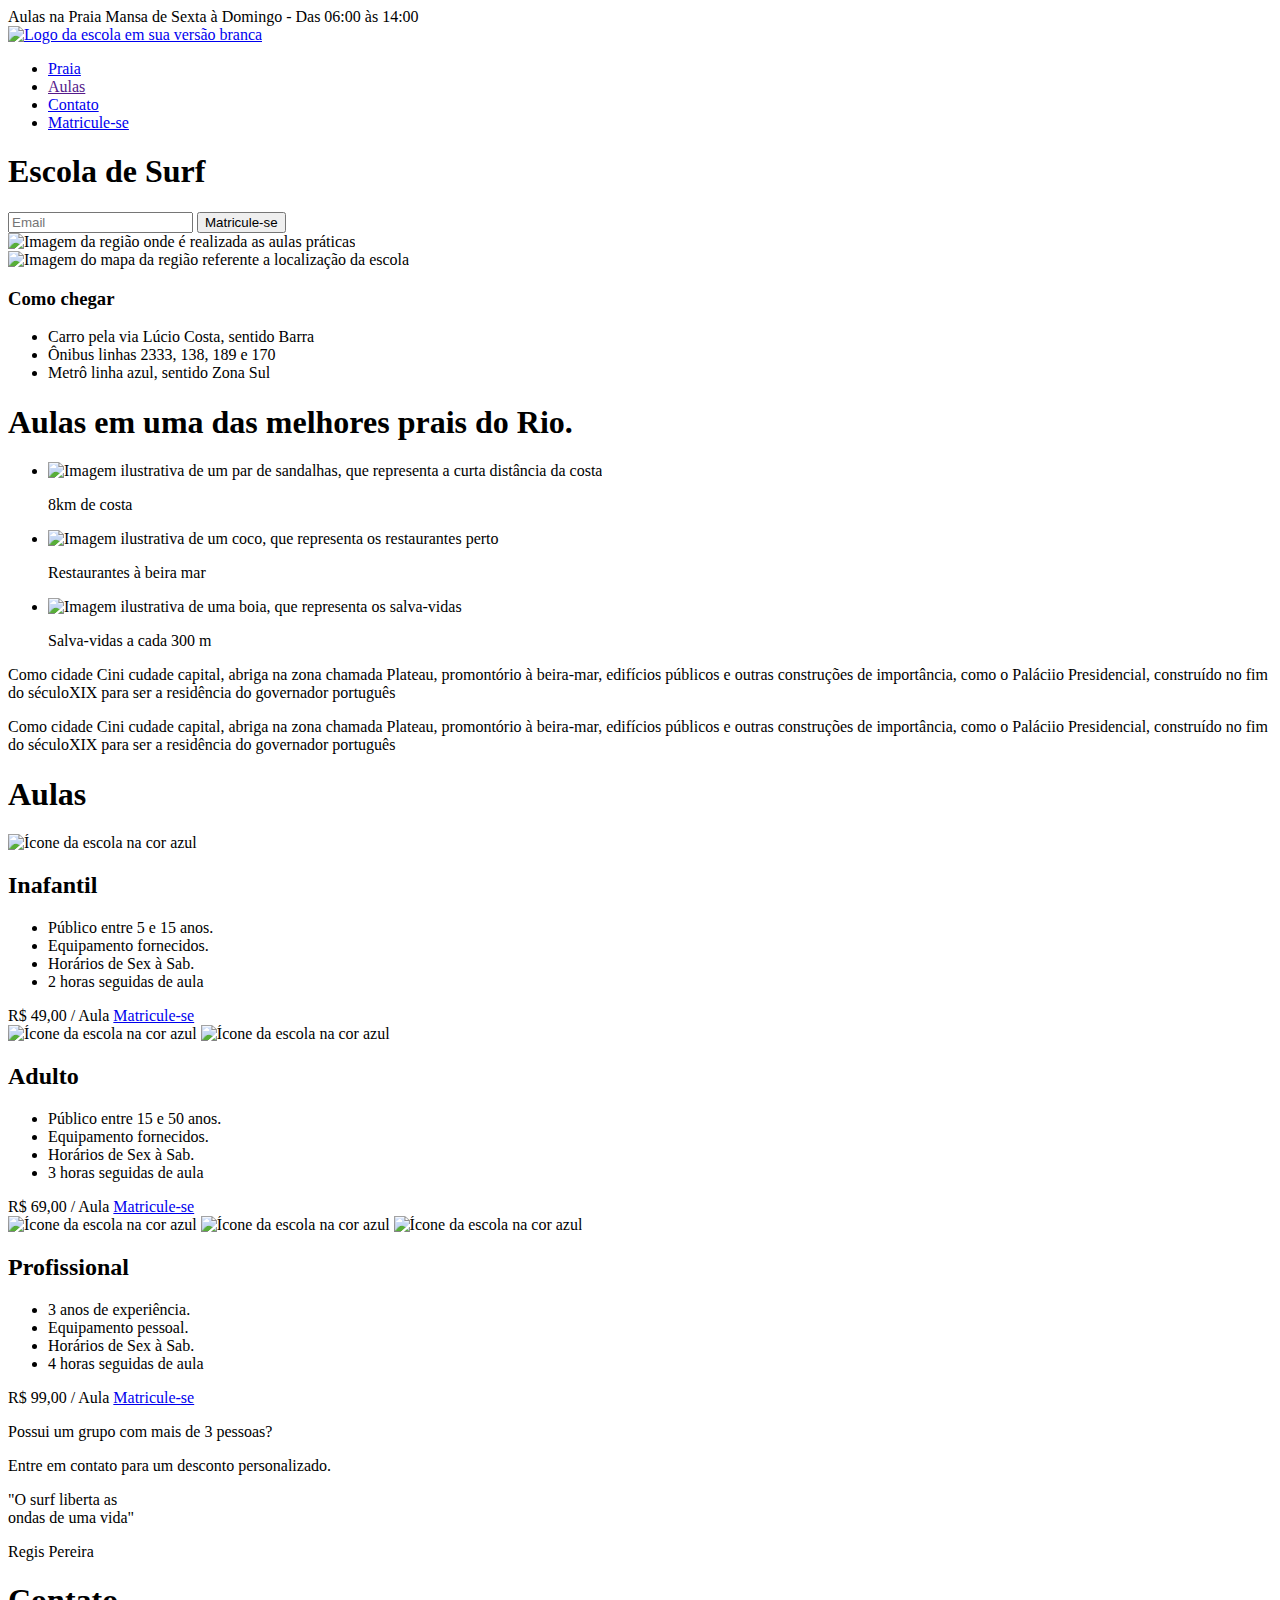
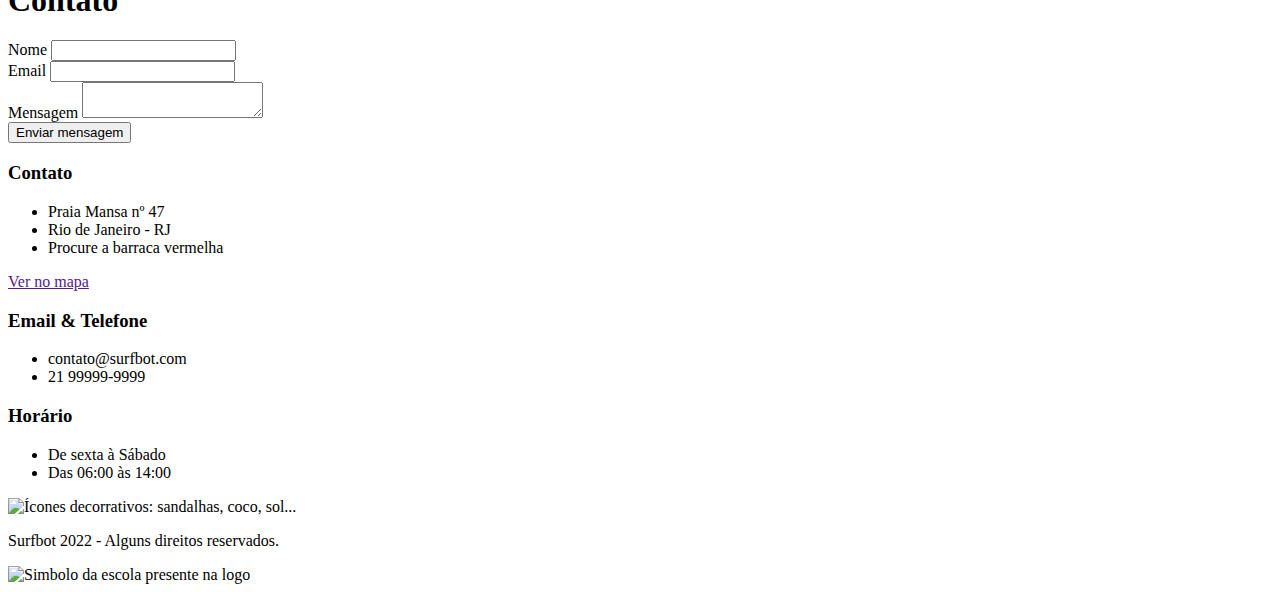
==== index.html @ c37b8108 "Merge pull request #2 from souzzs/pagina-matricula" ====
<!DOCTYPE html>
<html lang="pt-BR">
<head>
    <meta charset="UTF-8">
    <meta http-equiv="X-UA-Compatible" content="IE=edge">
    <meta name="viewport" content="width=device-width, initial-scale=1.0">
    <meta name="description" content="Aulas práticas e teóricas em uma das melhores praias do Rio de Janeiro">
    <title>Surfbot | Aulas excusivas na melhor do Rio!</title>
    <link rel="icon" href="./images/surfbot-icon-branco.svg">
    <link rel="stylesheet" href="./css/global.css">
    <link rel="stylesheet" href="./css/index.css">
</head>
<body>
    <header>
        <div class="aviso">
            <div class="container fn-corpo-texto-pequena-n">
                Aulas na Praia Mansa de Sexta à Domingo - Das 06:00 às 14:00
            </div>
        </div>
        <div class="container">
            <a href="./index.html">
                <img src="./images/surfbot-logo.svg" alt="Logo da escola em sua versão branca">
            </a>
            <nav>
                <ul class="menu-lista fn-corpo-texto-media-n">
                    <li> <a href="#praia">Praia</a> </li>
                    <li> <a href="">Aulas</a> </li>
                    <li> <a href="#contato">Contato</a> </li>
                    <li> <a href="./matricula.html">Matricule-se</a> </li>
                </ul>
            </nav>
        </div>
    </header>
    <main>
        <section class="introducao">
            <div class="container">
                <h1 class="h1-titulo">Escola de Surf</h1>
                <form action="./matricula.html" class="fn-corpo-texto-media-n">
                    <input type="text" placeholder="Email">
                    <button type="submit">Matricule-se</button>
                </form>
            </div>
        </section>
        <section class="praia">
            <div class="container">
                <div class="info-direita">
                    <img src="./images/local.png" alt="Imagem da região onde é realizada as aulas práticas">
                    <div class="como-chegar">
                        <img src="./images/mapa.jpg"
                            alt="Imagem do mapa da região referente a localização da escola">
                        <h3 class="fn-corpo-texto-media-n">Como chegar</h3>
                        <ul class="como-chegar-lista fn-corpo-texto-pequena">
                            <li><span>Carro</span> pela via Lúcio Costa, sentido Barra</li>
                            <li><span>Ônibus</span> linhas 2333, 138, 189 e 170</li>
                            <li><span>Metrô</span> linha azul, sentido Zona Sul</li>
                        </ul>
                    </div>
                </div>
                <div class="info-esquerda">
                    <h1 class="h1-titulo"><span>Aulas</span> em uma das melhores prais do <span>Rio</span>.</h1>
                    <ul class="beneficios-lista fn-corpo-texto-grande">
                        <li>
                            <img src="./images/sandalhas.svg"
                                alt="Imagem ilustrativa de um par de sandalhas, que representa a curta distância da costa">
                            <p>8km de costa</p>
                        </li>
                        <li>
                            <img src="./images/coco.svg"
                                alt="Imagem ilustrativa de um coco, que representa os restaurantes perto">
                            <p>Restaurantes à beira mar</p>
                        </li>
                        <li>
                            <img src="./images/boia.svg"
                                alt="Imagem ilustrativa de uma boia, que representa os salva-vidas">
                            <p>Salva-vidas a cada 300 m</p>
                        </li>
                    </ul>
                    <p class="fn-corpo-texto-media">Como cidade Cini cudade capital, abriga na zona chamada Plateau,
                        promontório à beira-mar,
                        edifícios públicos e outras construções de importância, como o Paláciio Presidencial, construído
                        no fim do séculoXIX para ser a residência do governador português</p>
                    <p class="fn-corpo-texto-media">Como cidade Cini cudade capital, abriga na zona chamada Plateau,
                        promontório à beira-mar,
                        edifícios públicos e outras construções de importância, como o Paláciio Presidencial, construído
                        no fim do séculoXIX para ser a residência do governador português</p>
                </div>
            </div>
        </section>
        <section class="aulas">
            <h1 class="h1-titulo container">Aulas</h1>
            <div class="aulas-lista">
                <div class="aula">
                    <div class="decoracao">
                        <img src="./images/surfbot-icon-azul.svg" alt="Ícone da escola na cor azul">
                    </div>
                    <h2 class="fn-corpo-texto-grande">Inafantil</h2>
                    <ul class="fn-corpo-texto-media">
                        <li>Público entre 5 e 15 anos.</li>
                        <li>Equipamento fornecidos.</li>
                        <li>Horários de Sex à Sab.</li>
                        <li>2 horas seguidas de aula</li>
                    </ul>
                    <span class="fn-corpo-texto-media-n">R$ 49,00 / Aula</span>
                    <a href="./matricula.html" class="btn-esqueleto fn-corpo-texto-media-n">Matricule-se</a>
                </div>
                <div class="aula">
                    <div class="decoracao">
                        <img src="./images/surfbot-icon-azul.svg" alt="Ícone da escola na cor azul">
                        <img src="./images/surfbot-icon-azul.svg" alt="Ícone da escola na cor azul">
                    </div>
                    <h2 class="fn-corpo-texto-grande">Adulto</h2>
                    <ul class="fn-corpo-texto-media">
                        <li>Público entre 15 e 50 anos.</li>
                        <li>Equipamento fornecidos.</li>
                        <li>Horários de Sex à Sab.</li>
                        <li>3 horas seguidas de aula</li>
                    </ul>
                    <span class="fn-corpo-texto-media-n">R$ 69,00 / Aula</span>
                    <a href="./matricula.html" class="btn-esqueleto fn-corpo-texto-media-n">Matricule-se</a>
                </div>
                <div class="aula">
                    <div class="decoracao">
                        <img src="./images/surfbot-icon-azul.svg" alt="Ícone da escola na cor azul">
                        <img src="./images/surfbot-icon-azul.svg" alt="Ícone da escola na cor azul">
                        <img src="./images/surfbot-icon-azul.svg" alt="Ícone da escola na cor azul">
                    </div>
                    <h2 class="fn-corpo-texto-grande">Profissional</h2>
                    <ul class="fn-corpo-texto-media">
                        <li>3 anos de experiência.</li>
                        <li>Equipamento pessoal.</li>
                        <li>Horários de Sex à Sab.</li>
                        <li>4 horas seguidas de aula</li>
                    </ul>
                    <span class="fn-corpo-texto-media-n">R$ 99,00 / Aula</span>
                    <a href="./matricula.html" class="btn-esqueleto fn-corpo-texto-media-n">Matricule-se</a>
                </div>
            </div>
            <div class="aulas-desconto fn-corpo-texto-media container">
                <p>Possui um grupo com mais de <span>3 pessoas?</span></p>
                <p>Entre <span>em contato</span> para um desconto personalizado.</p>
            </div>
        </section>
        <section class="frase">
            <div class="container">
                <span>"O surf liberta as <br> ondas de uma vida"</span>
                <p>Regis Pereira</p>
            </div>
        </section>
        <section class="contato">
            <div class="container">
                <h1 class="h1-titulo">Contato</h1>
                <div class="contato-direito">
                    <form action="" class="fn-corpo-texto-media">
                        <div>
                            <label for="nome">Nome</label>
                            <input type="text" id="nome">
                        </div>
                        <div>
                            <label for="email">Email</label>
                            <input type="text" id="email">
                        </div>
                        <div>
                            <label for="mensagem">Mensagem</label>
                            <textarea id="mensagem"></textarea>
                        </div>
                        <button type="submit" class="btn-esqueleto fn-corpo-texto-media-n">Enviar mensagem</button>
                    </form>
                </div>
                <div class="contato-esquerdo">
                    <div class="endereco">
                        <h3 class="fn-corpo-texto-media-n">Contato</h3>
                        <ul class="fn-corpo-texto-media">
                            <li>Praia Mansa nº 47</li>
                            <li>Rio de Janeiro - RJ</li>
                            <li>Procure a barraca vermelha</li>
                        </ul>
                        <a href="">Ver no mapa</a>
                    </div>
                    <div class="social">
                        <h3 class="fn-corpo-texto-media-n">Email & Telefone</h3>
                        <ul class="fn-corpo-texto-media">
                            <li>contato@surfbot.com</li>
                            <li>21 99999-9999</li>
                        </ul>
                    </div>
                    <div class="funcionamento">
                        <h3 class="fn-corpo-texto-media-n">Horário</h3>
                        <ul class="fn-corpo-texto-media">
                            <li data-funcionamento>De sexta à Sábado</li>
                            <li data-funcionamento>Das 06:00 às 14:00</li>
                        </ul>
                    </div>
                </div>
                <div class="decoracao">
                    <img src="./images/bg-icones.svg" alt="Ícones decorrativos: sandalhas, coco, sol...">
                </div>
            </div>
        </section>
    </main>
    <footer class="fn-corpo-texto-media-n">
        <div class="container">
            <p>Surfbot <span>2022</span> - Alguns direitos reservados.</p>
            <img src="./images/surfbot-icon-branco.svg" alt="Simbolo da escola presente na logo">
        </div>
    </footer>
</body>
</html>
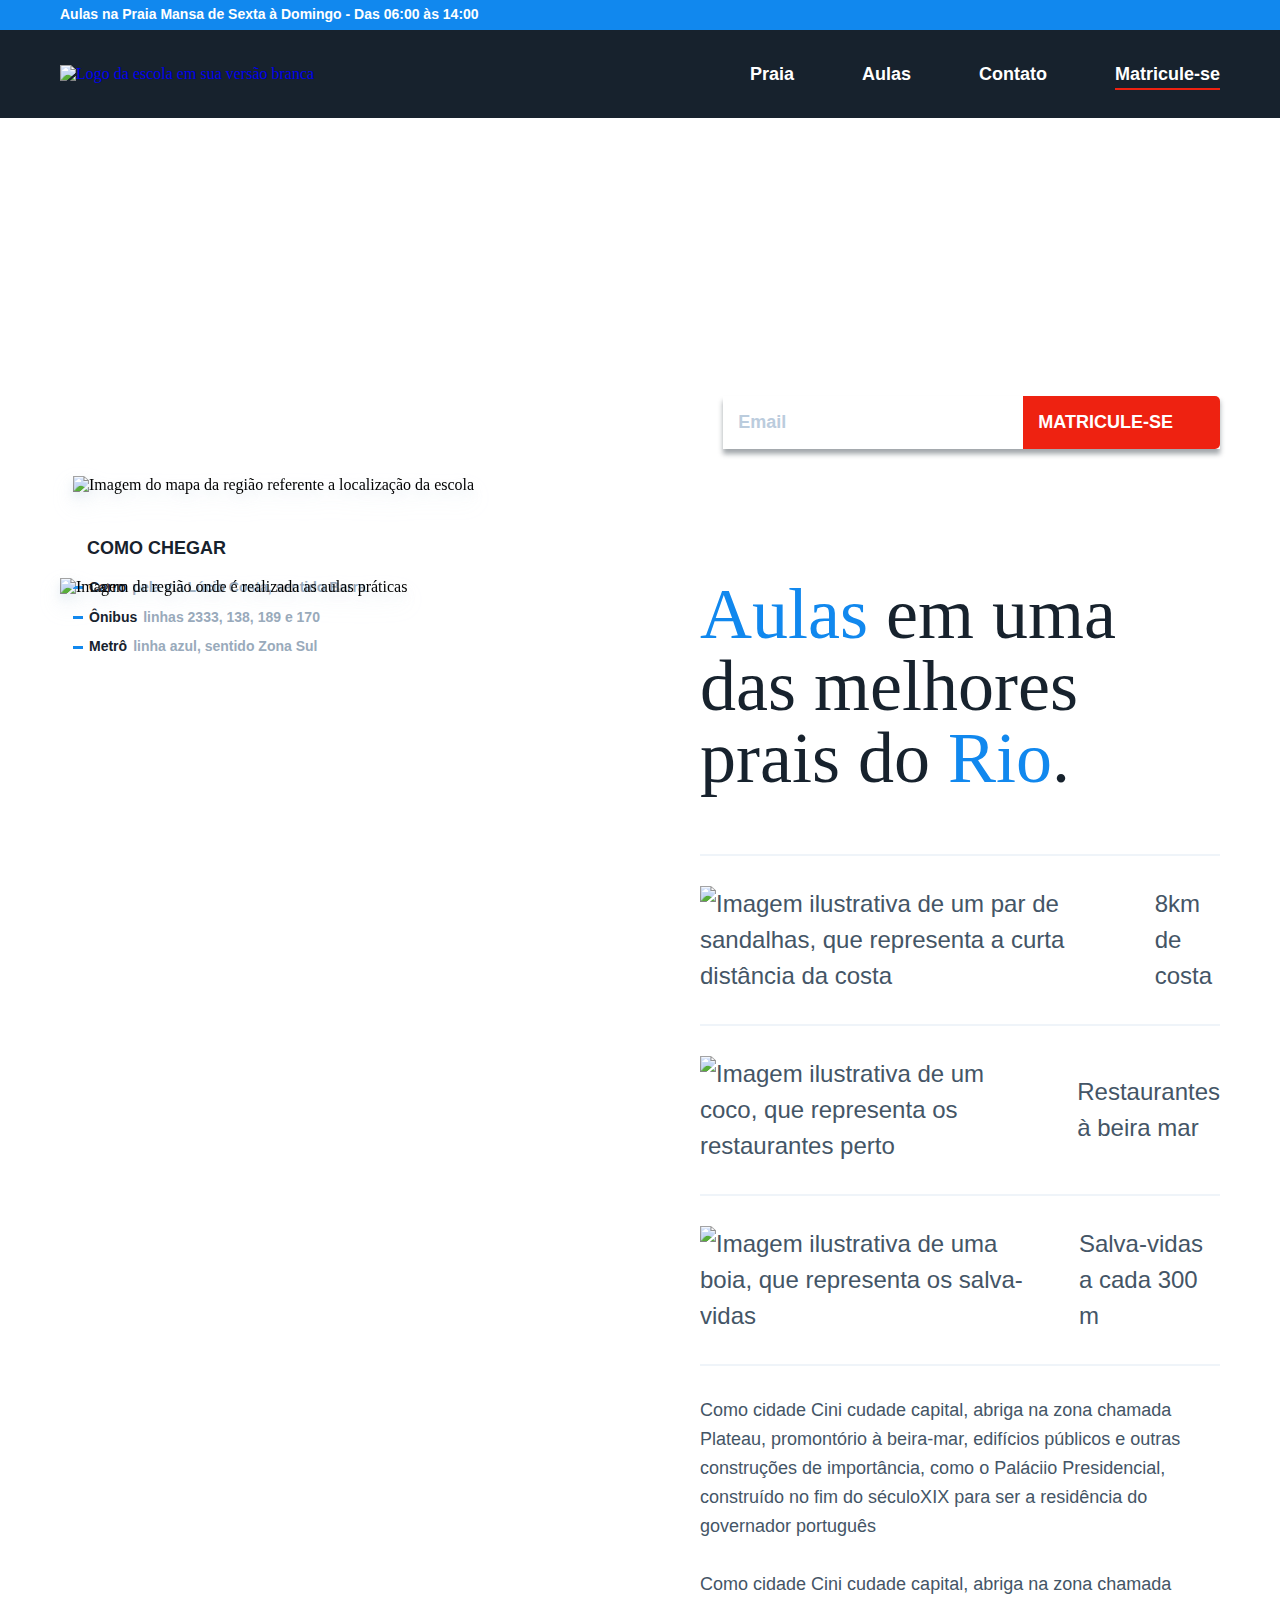
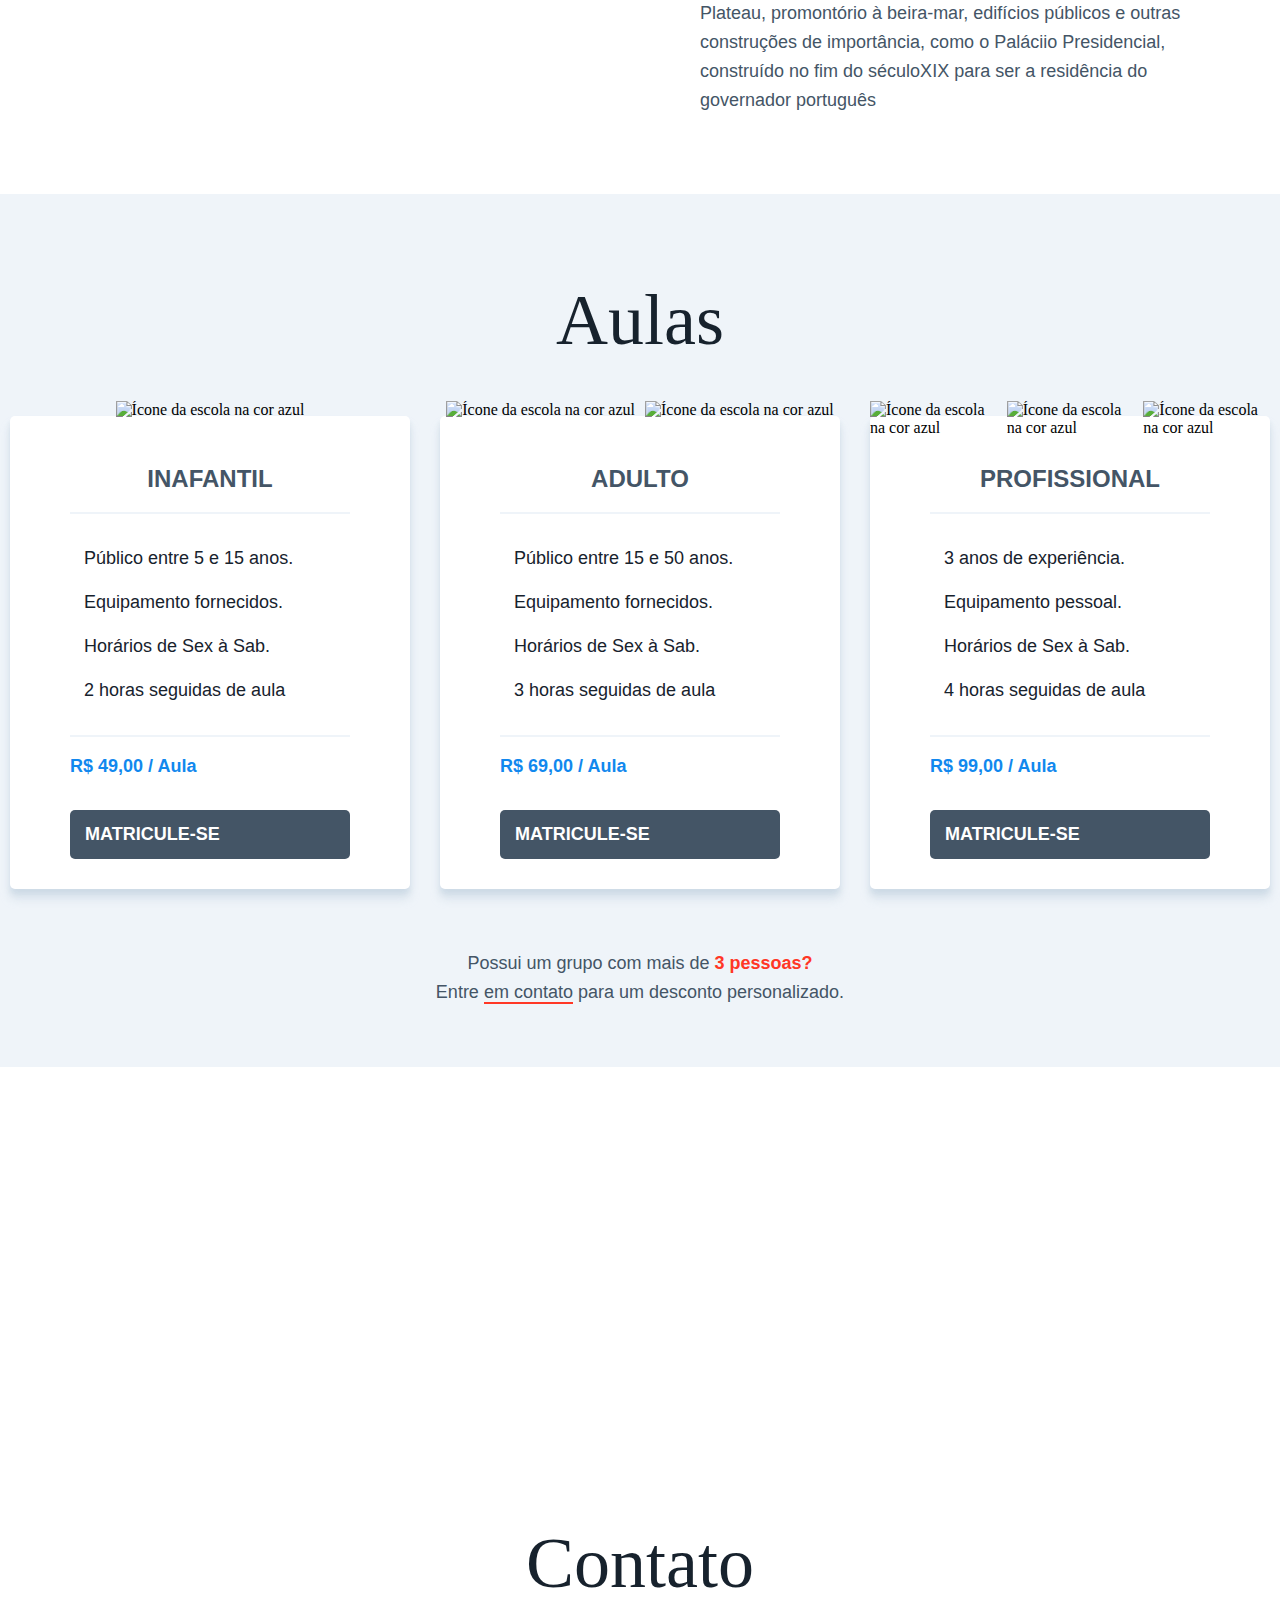
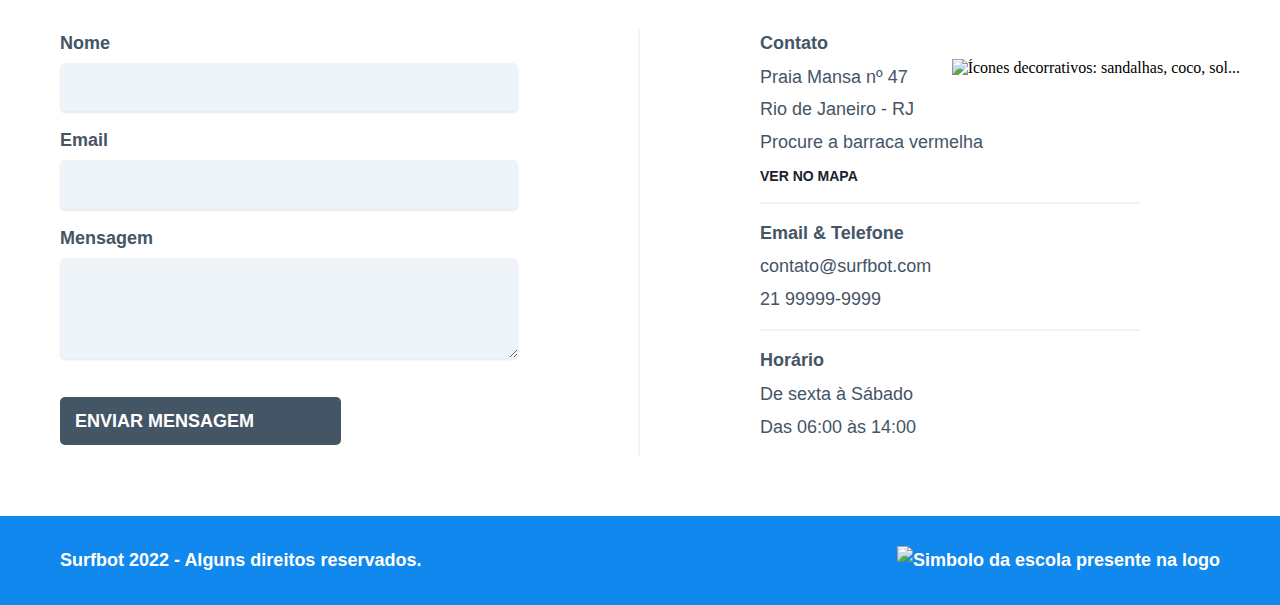
==== commit e8193c5f: "Responsividade - página home e matrícula" ====
--- a/index.html
+++ b/index.html
@@ -22,6 +22,7 @@
                 <img src="./images/surfbot-logo.svg" alt="Logo da escola em sua versão branca">
             </a>
             <nav>
+                <button class="btn-menu" data-menu="menu-btn">Menu</button>
                 <ul class="menu-lista fn-corpo-texto-media-n">
                     <li> <a href="#praia">Praia</a> </li>
                     <li> <a href="">Aulas</a> </li>
--- a/css/global.css
+++ b/css/global.css
@@ -0,0 +1,267 @@
+/* Reset geral */
+*{
+    padding: 0;
+    margin: 0;
+    box-sizing: border-box;
+}
+html{
+    font-size: 16px;
+}
+body, main{
+    overflow-x: hidden;
+}
+img{
+    max-width: 100%;
+    display: block;
+}
+ul{
+    list-style: none;
+}
+a{
+    text-decoration: none;
+}
+
+/*Fontes*/
+@import url('https://fonts.googleapis.com/css2?family=Alice&family=Nunito:wght@400;500;600;700&display=swap');
+.fn-corpo-texto-pequena{
+    font: 400 .875rem/1.4 'Nunito', sans-serif;
+}
+.fn-corpo-texto-pequena-n{
+    font: 700 .875rem/1.4 'Nunito', sans-serif;
+}
+.fn-corpo-texto-media{
+    font: 400 1.125rem/1.6 'Nunito', sans-serif;
+}
+.fn-corpo-texto-media-n{
+    font: 700 1.125rem/1.6 'Nunito', sans-serif;
+}
+.fn-corpo-texto-grande{
+    font: 400 1.5rem/1.5 'Nunito', sans-serif;
+}
+.fn-corpo-texto-grande-n{
+    font: 700 1.5rem/1.5 'Nunito', sans-serif;
+}
+
+/*Container*/
+.container{
+    max-width: 1200px;
+    padding-left: 20px;
+    padding-right: 20px;
+    margin: 0 auto;
+}
+
+/*Classes e estilos geral*/
+.h1-titulo{
+    font:  400 4.5rem/1 'Alice', 'sans serif';
+    color: #17222D !important;
+}
+.btn-esqueleto{
+    padding: 10px 15px;
+    border: none;
+    border-radius: 5px;
+    text-transform: uppercase;
+    color: #fff;
+    background-color: #445566;
+    display: flex;
+    align-items: center;
+    justify-content: space-between;
+    cursor: pointer;
+}
+.btn-esqueleto::after{
+    width: 12px;
+    height: 12px;
+    content: '';
+    display: inline-block;
+    background-image: url('../images/seta-branca.svg');
+    background-repeat: no-repeat;
+    background-size: cover;
+}
+.btn-menu{
+    font: 700 .875rem/1.4 'Nunito', sans-serif;
+    text-transform: uppercase;
+    color: #fff;
+    background-color: #09111a;
+    border: none;
+    border-radius: 5px;
+    padding: 10px;
+    display: none;
+    gap: 6px;
+    align-items: center;
+    cursor: pointer;
+    position: relative;
+    z-index: 600;
+}
+.btn-menu::after{
+    width: 12px;
+    height: 2px;
+    background-color: #fff;
+    box-shadow: 0 4px #fff, 0 -4px #fff;
+    content: '';
+    display: inline-block;
+    transition: .3s;
+}
+/*Formulário*/
+label{
+    display: block;
+    margin-bottom: 5px;
+    color: #445566 ;
+    font-weight: 700 !important;
+}
+input::-webkit-input-placeholder{
+    color: #BBCCDD;
+}
+input, select, label, textarea{
+    font: inherit;
+}
+input, textarea, select{
+    margin-bottom: 15px;
+    width: 100%;
+    color: #17222D;
+    background: #EFF4F9;
+    box-shadow: 0px 2px 2px rgba(187, 204, 221, 0.4);
+    padding: 10px 15px;
+    border-radius: 5px;
+    border: none;
+    outline: none;
+}
+
+/*Header*/
+header{
+    background-color: #17222D;
+}
+header .container{
+    display: flex;
+    justify-content: space-between;
+    align-items: center;
+    padding-top: 20px;
+    padding-bottom: 20px;
+}
+.menu-lista > li{
+    display: flex;
+    align-items: center;
+}
+.menu-lista > li + li::before{
+    width: 8px;
+    height: 8px;
+    content: '';
+    display: inline-block;
+    margin: 0 30px;
+    background-image: url('../images/elipse-branca.svg');
+}
+.menu-lista > li a{
+    display: block;
+    padding: 10px 0;
+    color: #fff;
+    position: relative;
+}
+.menu-lista > li:last-child a::after{
+    width: 100%;
+    height: 2px;
+    content: '';
+    display: block;
+    position: absolute;
+    background-color: #EE2211;
+}
+.header .container, .menu-lista{
+    display: flex;
+    align-items: center;
+    justify-content: space-between;
+}
+
+/*Aulas*/
+.aula{
+    padding: 30px 60px;
+    border-radius: 5px;
+    box-shadow: 0px 5px 5px rgba(187, 204, 221, 0.4), 0px 10px 10px rgba(187, 204, 221, 0.4);
+    background-color: #fff;
+    position: relative;
+}
+.aula .decoracao{
+    width: fit-content;
+    display: flex;
+    gap: 10px;
+    position: absolute;
+    top: -15px;
+    left: 0;
+    right: 0;
+    margin: 0 auto;
+}
+.aula h2{
+    text-transform: uppercase;
+    color: #445566;
+    text-align: center;
+}
+.aula ul{
+    padding: 30px 0;
+    border-top: 2px solid #EFF4F9;
+    border-bottom: 2px solid #EFF4F9;
+}
+.aula ul li + li{
+    margin-top: 15px;
+}
+.aula ul li{
+    display: flex;
+    gap: 6px;
+    align-items: center;
+    color: #17222D !important;
+}
+.aula ul li::before{
+    width: 8px;
+    height: 8px;
+    content: '';
+    display: inline-block;
+    background-image: url('../images/elipse-vermelha.svg');
+}
+.aula span{
+    display: block;
+    color: #1188EE;
+}
+
+/*Footer*/
+footer{
+    background-color: #1188EE;
+}
+footer .container{
+    color: #fff;
+    padding-top: 30px;
+    padding-bottom: 30px;
+    display: flex;
+    align-items: center;
+    justify-content: space-between;
+}
+footer p{
+    text-align: center;
+}
+
+/*Responsividade*/
+@media(max-width:1200px){
+    .h1-titulo{
+        font-size: 4rem;
+    }
+    .menu-lista > li + li::before{
+        margin: 0 15px;
+    }
+}
+@media(max-width:600px){
+    .h1-titulo{
+        font-size: 3rem;
+    }
+    .menu-lista li::before, .menu-lista li:last-child a::after{
+        display: none !important;
+    }
+    .menu-lista{
+        display: none;
+    }
+    .btn-menu{
+        display: flex;
+    }
+    footer .container{
+        flex-direction: column-reverse;
+        gap: 30px;
+    }
+    .introducao form button::after,
+    .btn-esqueleto::after{
+        width: 16px;
+        height: 16px;
+    }
+}--- a/css/index.css
+++ b/css/index.css
@@ -0,0 +1,430 @@
+/*Aviso*/
+.aviso{
+    background-color: #1188EE;
+}
+.aviso .container{
+    padding: 5px 20px;
+    color: #fff;
+}
+
+/*Introducao*/
+.introducao{
+    height: 400px;
+    background-image: url('../images/bg-introducao.png');
+    background-size: cover;
+    background-position: center;
+    display: flex;
+    align-items: flex-end;
+}
+.introducao .container{
+    width: 100%;
+    display: flex;
+    align-items: center;
+    justify-content: space-between;
+    padding-bottom: 60px;
+}
+.introducao .container .h1-titulo{
+    color: #fff !important;
+}
+.introducao form{
+    display: flex;
+    max-width: 800px;
+    box-shadow: 0px 5px 5px rgba(23, 34, 45, .4);
+}
+.introducao form input::-webkit-input-placeholder{
+    color: #BBCCDD !important;
+}
+.introducao form input{
+    flex: 2;
+    width: 300px;
+    min-width: 300px;
+    padding: 10px 15px;
+    margin: 0;
+    border-radius: 5px 0 0 5px;
+    background-color: #fff;
+    box-shadow: none;
+    font-weight: 600;
+}
+.introducao form button{
+    border-top-right-radius: 5px;
+    border-bottom-right-radius: 5px;
+    padding: 15px;
+    font: 600 1.125rem/1.3 'Nunito', sans-serif;
+    text-transform: uppercase;
+    color: #fff;
+    background-color: #EE2211;
+    display: flex;
+    align-items: center;
+    gap: 20px;
+    cursor: pointer;
+}
+.introducao form button::after{
+    width: 12px;
+    height: 12px;
+    content: '';
+    display: inline-block;
+    background-image: url('../images/seta-branca.svg');
+    background-repeat: no-repeat;
+    background-size: cover;
+}
+.introducao form input, .introducao form button{
+    border: none;
+    outline: none;
+}
+
+/*Praia*/
+.praia{
+    padding-top: 60px;
+    padding-bottom: 80px;
+}
+.praia .container{
+    display: grid;
+    gap: 120px;
+    grid-template-columns: repeat(2, 1fr);
+}
+.praia-c1 > img:first-child{
+    width: 100%;
+    height: 100%;
+    max-height: 570px;
+}
+.como-chegar{
+    width: 95%;
+    margin: 0 auto;
+    margin-top: -120px;
+}
+.como-chegar > img:first-child{
+    width: 100%;
+    max-height: 200px;
+    margin-bottom: 40px;
+}
+.como-chegar h3{
+    text-transform: uppercase;
+    display: flex;
+    gap: 6px;
+    align-items: center;
+    margin-bottom: 15px;
+    color: #17222D !important;
+}
+.como-chegar h3::before{
+    width: 8px;
+    height: 8px;
+    content: '';
+    display: inline-block;
+    background-image: url('../images/elipse-vermelha.svg');
+}
+.como-chegar-lista span{
+    color: #17222D !important;
+}
+.como-chegar-lista li{
+    color: #99AABB;
+    font-weight: 700;
+}
+.como-chegar-lista li{
+    display: flex;
+    align-items: center;
+    gap: 6px;
+}
+.como-chegar-lista li::before{
+    width: 10px;
+    height: 3px;
+    content: '';
+    display: inline-block;
+    background-color: #1188EE;
+}
+.como-chegar-lista li:nth-child(2){
+    margin: 10px 0;
+}
+.info-direita > img:first-child, .como-chegar > img:first-child{
+    filter: drop-shadow(0px 5px 5px rgba(187, 204, 221, 0.3)) drop-shadow(0px 10px 10px rgba(187, 204, 221, 0.2));
+}
+.info-esquerda .h1-titulo{
+    margin-bottom: 60px;
+}
+.info-esquerda .h1-titulo span{
+    color: #1188EE;
+}
+.beneficios-lista{
+    margin-bottom: 30px;
+}
+.beneficios-lista li{
+    display: flex;
+    gap: 30px;
+    align-items: center;
+    font: inherit;
+    color: #445566;
+    padding: 30px 0;
+    border-top: 2px solid #EFF4F9;
+}
+.beneficios-lista li:last-child{
+    border-bottom: 2px solid #EFF4F9;
+}
+.info-esquerda p{
+    color: #445566;
+}
+.info-esquerda p + p{
+    margin-top: 30px;
+}
+
+/*Aulas*/
+.aulas{
+    background-color: #EFF4F9;
+    padding: 60px 0;
+    position: relative;
+}
+.aulas::before{
+    width: 175px;
+    height: 65px;
+    content: '';
+    display: inline-block;
+    position: absolute;
+    top: -25px;
+    left: 0;
+    right: 0;
+    margin: 0 auto;
+    background-image: url('../images/ondas.svg');
+    background-repeat: no-repeat;
+    background-size: contain;
+}
+.aulas .h1-titulo{
+    padding-top: 30px;
+    padding-bottom: 60px;
+    text-align: center;
+}
+.aulas .aulas-lista{
+    display: grid;
+    gap: 60px 30px;
+    justify-content: center;
+    grid-template-columns: repeat(auto-fit, minmax(350px, 400px));
+}
+.aulas .aula h2{
+    font-weight: 700;
+    margin: 15px 0;
+}
+.aula > span{
+    margin-top: 15px;
+    margin-bottom: 30px;
+}
+.aulas-desconto{
+    text-align: center;
+    margin-top: 60px;
+    color: #445566;
+    cursor: pointer;
+}
+.aulas-desconto p:first-child span{
+    font-weight: 700;
+    color: #FF3726;
+}
+.aulas-desconto p:last-child span{
+    border-bottom: 2px solid #FF3726;
+}
+
+/*Frase*/
+.frase{
+    height: 400px;
+    background-image: url('../images/frase.png');
+    background-size: cover;
+    background-position: center;
+}
+.frase .container{
+    height: inherit;
+    display: flex;
+    gap: 30px;
+    flex-direction: column;
+    align-items: center;
+    justify-content: center;
+    color: #fff;
+}
+.frase .container span{
+    font: 400 4.5rem/1 'Alice', 'sans serif';
+    text-align: center;
+}
+.frase .container p{
+    font: 500 1.125rem/1 'Nunito', sans-serif;
+}
+
+/*Contato*/
+.contato{
+    padding: 60px 0;
+}
+.contato .container{
+    display: grid;
+    grid-template-columns: repeat(2, 1fr);
+    position: relative;
+}
+.contato .h1-titulo{
+    grid-column: 1/-1;
+    text-align: center;
+    margin-bottom: 30px;
+}
+.contato-direito{
+    padding-right: 120px;
+    border-right: 2px solid #EFF4F9;
+}
+.contato-direito textarea{
+    min-height: 100px;
+    max-height: 200px;
+    resize: vertical;
+    margin-bottom: 30px;
+}
+.contato-direito .btn-esqueleto{
+    gap: 60px;
+}
+.contato-esquerdo{
+    width: 100%;
+    max-width: 500px;
+    min-width: 200px;
+    padding-left: 120px;
+}
+.contato-esquerdo > div{
+    margin-bottom: 15px;
+}
+.contato-esquerdo h3{
+    margin-bottom: 5px;
+}
+.contato-esquerdo h3, .contato-esquerdo ul li{
+    color: #445566;
+}
+.contato-esquerdo ul li + li{
+    margin-top: 4px;
+}
+.contato-direito, .contato-esquerdo{
+    position: relative;
+    z-index: 999;
+}
+.endereco a{
+    font: 700 .875rem/1.4 'Nunito', sans-serif;
+    text-transform: uppercase;
+    color: #17222D;
+    margin-top: 10px;
+    display: flex;
+    gap: 6px;
+    align-items: center;
+}
+.endereco a::after{
+    width: 12px;
+    height: 12px;
+    content: '';
+    display: inline-block;
+    background-image: url('../images/seta-vermelha.svg');
+}
+.social{
+    padding: 15px 0;
+    border-top: 2px solid #EFF4F9;
+    border-bottom: 2px solid #EFF4F9;
+}
+.contato .decoracao{
+    position: absolute;
+    top: 25%;
+    right: 0;
+}
+
+/*Responsividade*/
+@media(max-width: 1200px){
+    .introducao .container{
+        display: block;
+    }
+    .introducao .h1-titulo{
+        margin-bottom: 30px;
+    }
+    .praia .container{
+        gap: 40px;
+    }
+    .info-direita > img:first-child{
+        max-height: 470px;
+    }
+    .como-chegar{
+        margin-top: -80px;
+    }
+    .como-chegar > img:first-child{
+        min-height: 150px;
+    }
+    .aulas{
+        background-image: url('../images/bg-icones-cinza.svg');
+    }
+    .aulas .aulas-lista{
+        grid-template-columns: repeat(auto-fit, minmax(300px, 350px));
+    }
+    .frase span{
+        font-size: 4rem;
+    }
+    .contato-direito{
+        padding-right: 60px;
+    }
+    .contato-esquerdo{
+        padding-left: 60px;
+    }
+}
+@media(max-width: 800px){
+    .aulas .aulas-lista{
+        grid-template-columns: repeat(auto-fit, minmax(400px, 450px));
+    }
+    .praia .container{
+        display: flex;
+        flex-direction: column-reverse;
+    }
+    .info-direita > img:first-child{
+        max-height: 570px;
+        width: 100%;
+    }
+    .como-chegar{
+        margin-top: -175px;
+    }
+    .como-chegar > img:first-child{
+        max-height: none;
+        height: 275px;
+    }
+    .contato .container{
+        display: block;
+    }
+    .contato-direito{
+        padding-right: 0;
+        border-right: none;
+        margin-bottom: 30px;
+    }
+    .contato-esquerdo{
+        max-width: none;
+        display: flex;
+        gap: 30px;
+        flex-wrap: wrap;
+        justify-content: space-between;
+        padding-left: 0;
+    }
+    .contato-esquerdo > div{
+        flex: 1;
+        min-width: 200px;
+    }
+    .social{
+        border: 0;
+        padding: 0;
+    }
+}
+@media(max-width: 600px){
+    .introducao form{
+        display: block;
+        box-shadow: none;
+    }
+    .introducao form input{
+        width: 100%;
+        border-radius: 5px;
+        margin-bottom: 15px;
+    }
+    .introducao button{
+        border-radius: 5px;
+    }
+    .como-chegar{
+        margin-top: -80px;
+    }
+    .como-chegar > img:first-child{
+        height: 150px;
+    }
+    .aulas .aulas-lista{
+        padding: 0 40px;
+        grid-template-columns: 1fr;
+    }
+    .aulas .aula{
+        padding: 30px;
+    }
+    .frase span{
+        font-size: 2.625rem !important;
+    }
+}